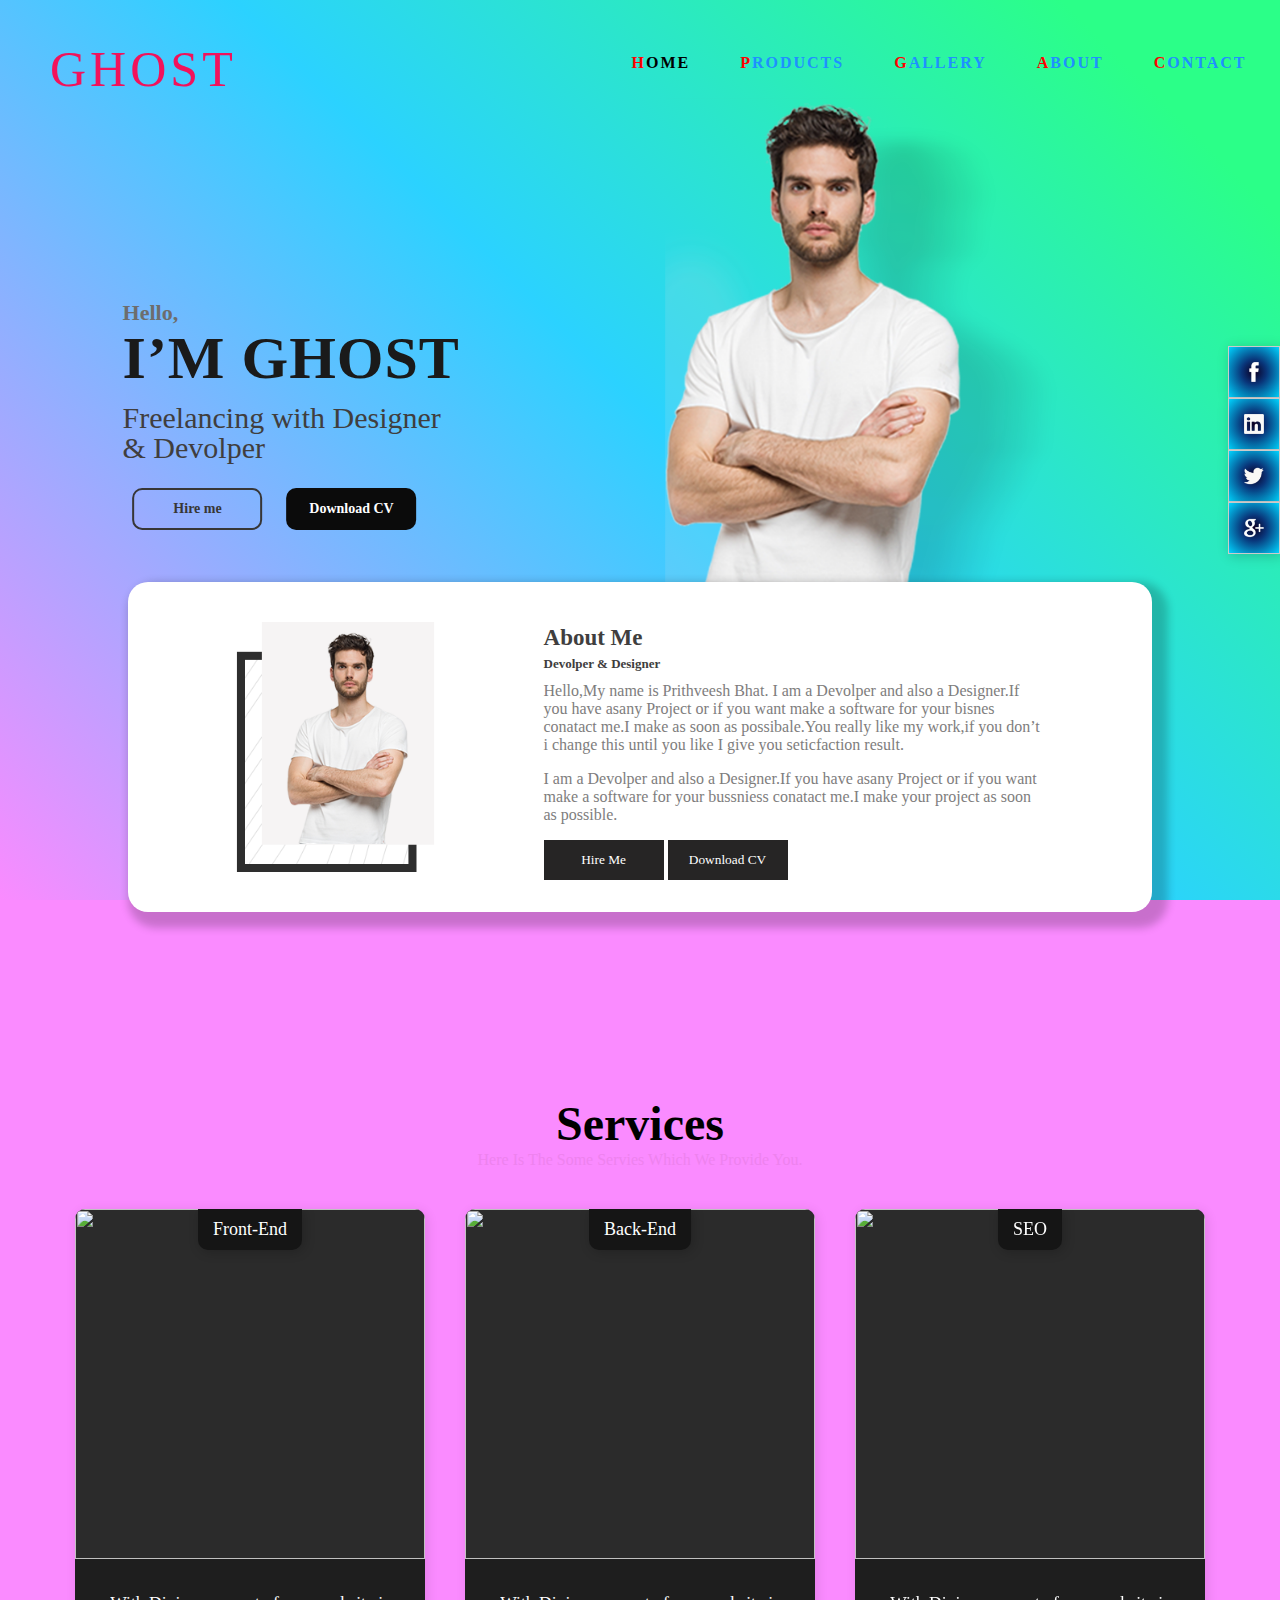
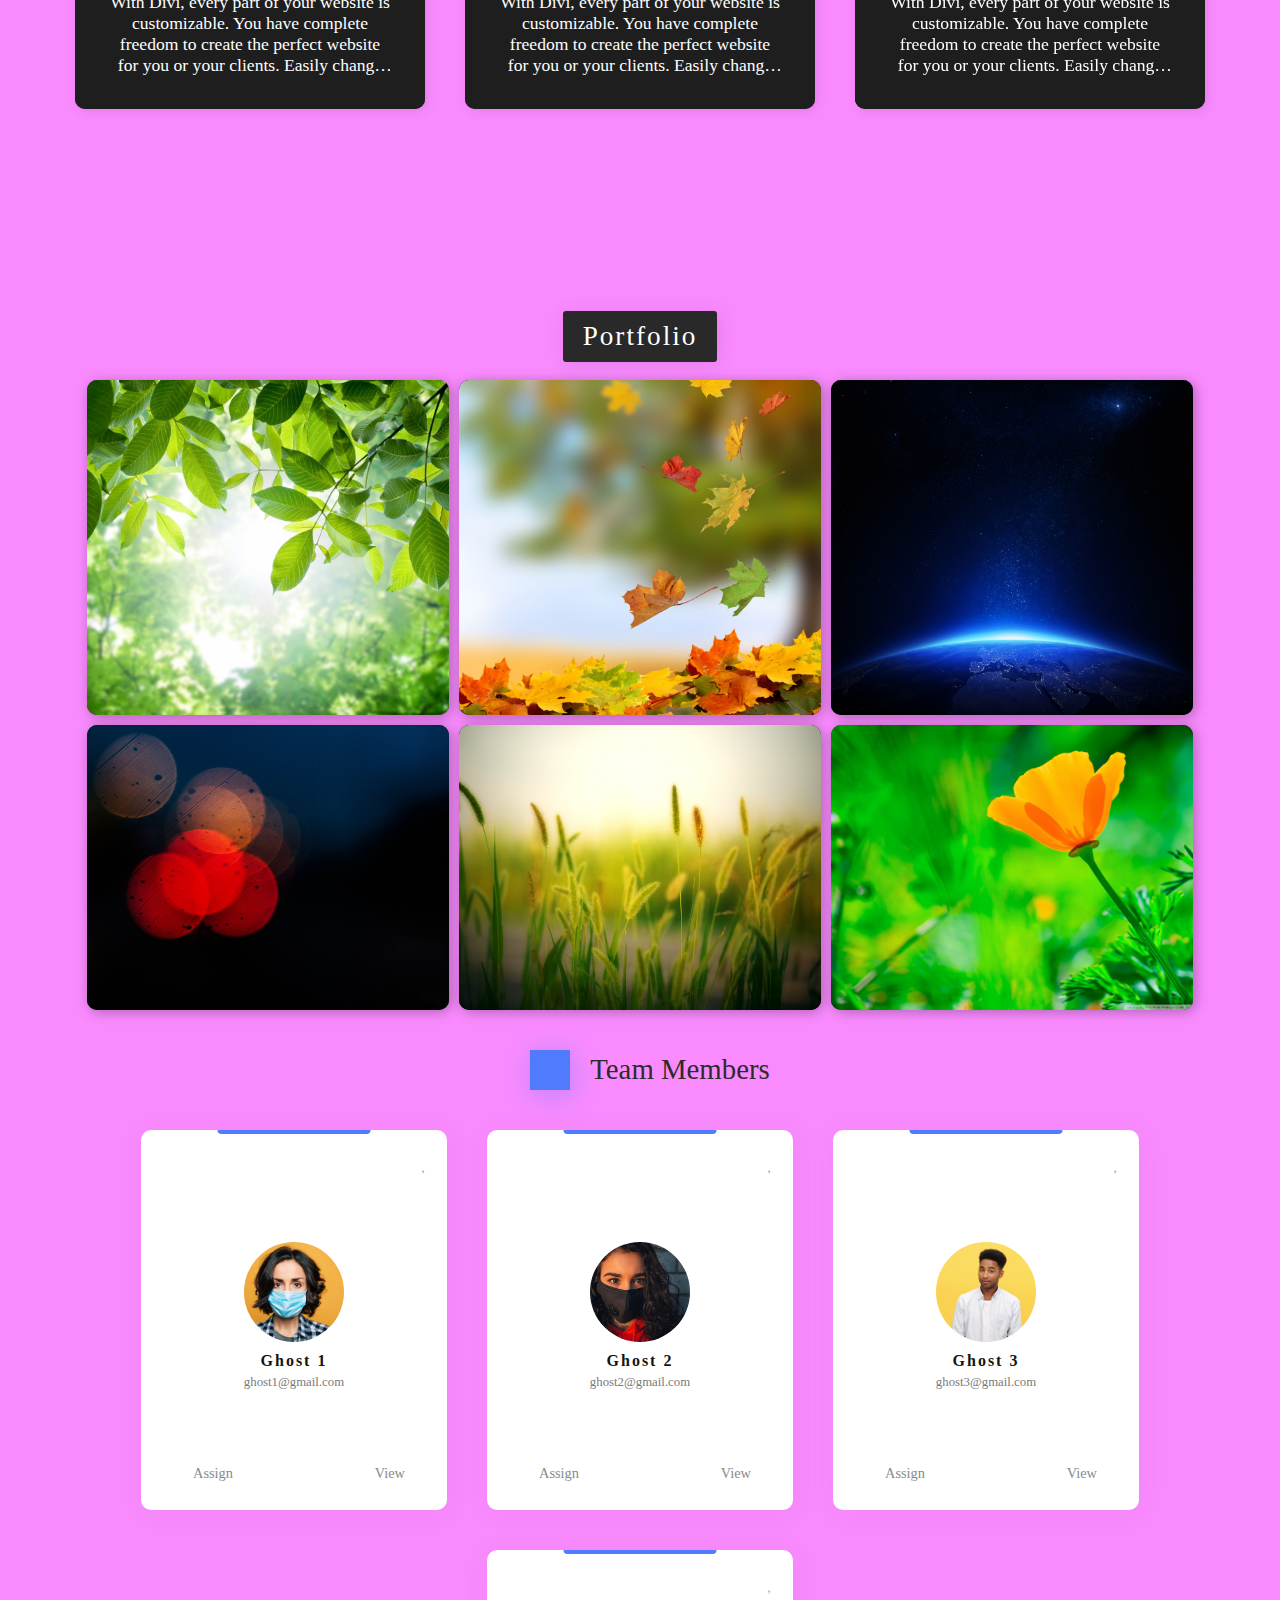
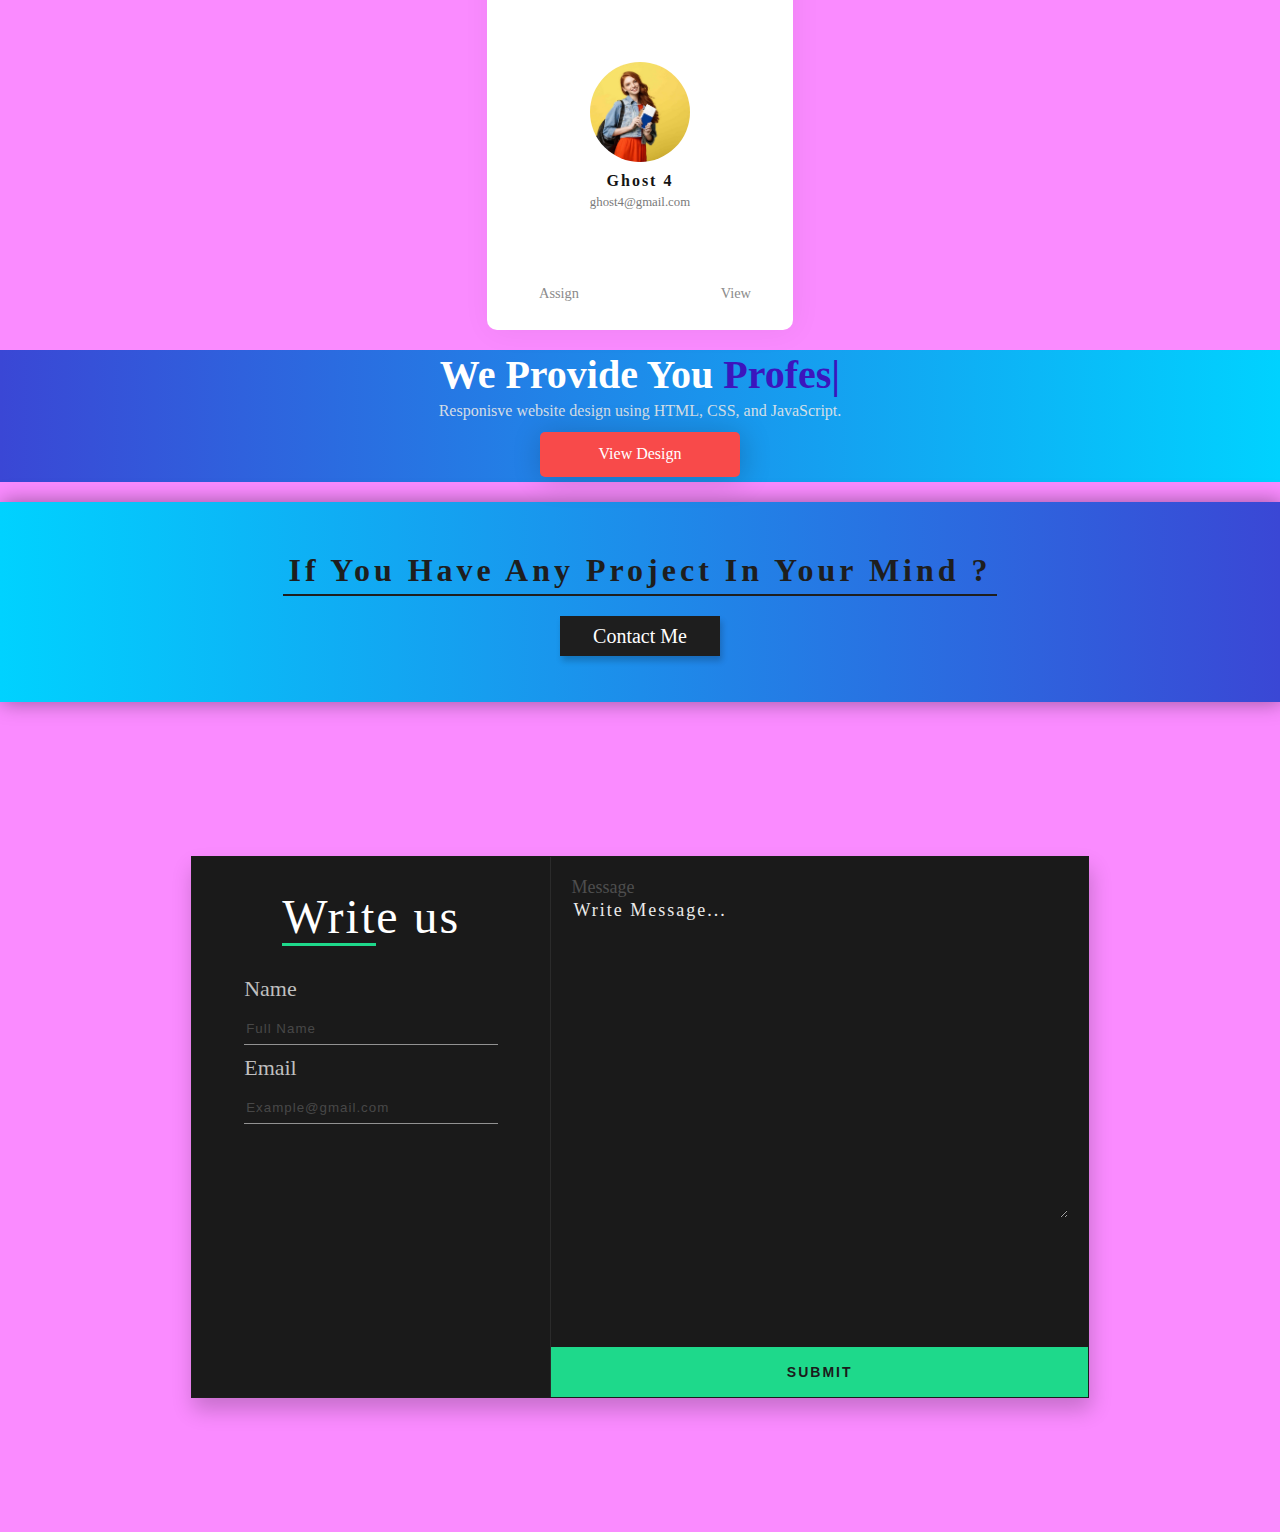
==== all/GHOST.html @ f66a57fd "Add files via upload" ====
<!DOCTYPE html>
<html>
<head>
	<meta http-equiv="X-UA_Compatible" content="IE=edge">
	<meta name="viewport" content="width=device-width, intial-scale=1.0">
	<title>GHOST</title> 
	<link rel="stylesheet" type="text/css" href="GHOST.CSS">
</head>
<body>

 <!---------navigation----------------->
<div class="navigation">
<div class="logo">
<a class="bbb" href="#"><font style="font-family:coalition; color:#f2125b;">GHOST</font></a>
</div>

<div>
<section class="navsection">
	<nav>
		<a  href="1">Home</a>
        <a  href="2">Products</a>
        <a  href="3">Gallery</a>
        <a  href="4">About</a>
        <a  href="5">Contact</a>

<!----------------bars--------------->
		<div class="toggle"></div>
	</nav>
</div>
</section>
</div>

<!-----------text----------------------->
		<div class="text-container">
			<p>Hello,</p>
		    <p>I&#8217;M GHOST</p>
			<p>Freelancing with Designer <br>& Devolper</p>
			<button class="hire-btn">Hire me</button>
			<button class="down-cv">Download CV</button>
		</div>
<!------------------model---------------------->
	<img alt="model" class="model" src="model.png">

<!---------------------down arrow-------------->
<div class="black-line" ></div>





<!----------------social-attach-bar---------------->
	<div class="social">
	<a href="#"><i class="fab fa-facebook-f"><img class="zz" src="fb-social.png"></i></a>
	<a href="#"><i class="fab fa-twitter"><img class="zz" src="in-social.png"></i></a>
	<a href="#"><i class="fab fa-instagram"><img class="zz" src="twitter-social.png"></i></a>
	<a href="#"><i class="fab fa-youtube"><img class="zz" src="google.social.png"></i></a>
	</div>


<div class="about-container">
	<!--img-->
		<img src="about-img.png"/>


<!--------------about-me-text------------------>
		<div class="about-text">
		<p>About Me</p>
		<p>Devolper & Designer</p>
		<p>Hello,My name is Prithveesh Bhat. I am a Devolper and also a Designer.If you have asany Project or if you want make a software for your bisnes conatact me.I make as soon as possibale.You really like my work,if you don&#8217;t i change this until you like I give you seticfaction result.</p>
		<p>I am a Devolper and also a Designer.If you have asany Project or if you want make a software for your bussniess conatact me.I make your project as soon as possible.</p>
		<button class="about-btn1">Hire Me</button>
		<button class="about-btn2">Download CV</button>
		</div>
</div>


<!----------------services-------------------->
<section id="services">
	<!--heading-------------->
	<div class="s-heading">
	<h1>Services</h1>
	<p>Here Is The Some Servies Which We Provide You.</p>
	</div>
	<!--services-box-container--------->
	<div class="b-container">
	<!--box-1---------------->
	<div class="s-box">
	<!--img------------->
	<div class="s-b-img">
		<!--type----------->
		<div class="s-type">Front-End</div>
		<!--name------->
		<img src="images/s1.png">
	</div>
	<!--text----------------->
	<div class="s-b-text">
	<a href="#">With Divi, every part of your website is customizable. You have complete freedom to create the perfect website for you or your clients. Easily change colors, fonts and text styles. Apply stunning animations.</a>	
	</div>
	</div>
		<!--box-2---------------->
	<div class="s-box">
	<!--img------------->
	<div class="s-b-img">
	<!--type----------->
		<div class="s-type">Back-End</div>
		<!--name------->
		<img src="images/s2.png">
	</div>
	<!--text----------------->
	<div class="s-b-text">
	<a href="#">With Divi, every part of your website is customizable. You have complete freedom to create the perfect website for you or your clients. Easily change colors, fonts and text styles. Apply stunning animations.</a>	
	</div>
	</div>
		<!--box-3---------------->
	<div class="s-box">
	<!--img------------->
	<div class="s-b-img">
		<!--type----------->
		<div class="s-type">SEO</div>
		<!--name------->
		<img src="images/s3.jpg">
	</div>
	<!--text----------------->
	<div class="s-b-text">
	<a href="#">With Divi, every part of your website is customizable. You have complete freedom to create the perfect website for you or your clients. Easily change colors, fonts and text styles. Apply stunning animations.</a>	
	</div>
	</div>
	</div>
</section>


<!-----------------portfolio------------------->
<section id="portfolio">
	<!--heading----------->
	<h1 class="p-headind">Portfolio</h1>
	<!--portfolio-container------------>
	<div class="p-container">
	
	<!--portfolio-box-1-------->
	<div class="p-box">
	<!--text--------->
	<div class="overlay-text">
	<h1>Writting</h1>
	<p>Client Project</p>	
	</div>
	<!--bg-img------------->
	<img src="pimg1.jpg">
	</div>
	
	<!--portfolio-box-2-------->
	<div class="p-box">
		<!--text--------->
	<div class="overlay-text1">
	<h1>Ideas</h1>
	<p>Client Project</p>	
	</div>
	<!--bg-img------------->
	<img src="pimg2.jpg">
	</div>
	
	<!--portfolio-box-3-------->
	<div class="p-box">
	<!--text--------->
	<div class="overlay-text">
	<h1>Music</h1>
	<p>Client Project</p>	
	</div>
	<!--bg-img------------->
	<img src="pimg3.jpg">
	</div>
	
	<!--portfolio-box-4-------->
	<div class="p-box">
	<!--text--------->
	<div class="overlay-text">
	<h1>Time</h1>
	<p>Client Project</p>	
	</div>
	<!--bg-img------------->	
	<img src="pimg4.jpg">
	</div>
	
	<!--portfolio-box-5-------->
	<div class="p-box">
	<!--text--------->
	<div class="overlay-text1">
	<h1>Creative</h1>
	<p>Client Project</p>	
	</div>
	<!--bg-img------------->	
	<img src="pimg5.jpg">
	</div>
	
	<!--portfolio-box-6-------->
	<div class="p-box">
	<!--text--------->
	<div class="overlay-text">
	<h1>Books</h1>
	<p>Client Project</p>	
	</div>
	<!--bg-img------------->	
	<img src="pimg6.jpg">
	</div>
		
	</div>
</section>


<!-----------------Our Team ------------------->

<section id="team">
        <h1 class="heading">
            <!--icon---------------->
            <i class="fas fa-rocket"></i> Team Members
        </h1>
    <!--container---------------->
    <div class="container">
        
        <!--box-1----------->
        <div class="box">
            <!--top-bar---------------->
            <div class="top-bar"></div>
            <!--nav------------->
            <div class="nav">
                <!--verify-icon-------->
                <i class="verify fas fa-check-circle"></i>
                <!--heart-btn--------------->
                <input class="heart-btn" type="checkbox" id="heart-btn">
                <label class="heart" for="heart-btn"></label>
            </div>
            <!--img and details---------------->
            <div class="details">
                <img src="t-1.png" alt="">
                <strong>Ghost 1</strong>
                <p>ghost1@gmail.com</p>
            </div>
            <!--view-btns------------------->
            <div class="btn">
                <a href="#"><i class="fas fa-clipboard-list"></i>Assign</a>
                <a href="#"><i class="fas fa-eye"></i>View</a>
            </div>
        </div>
       
        <!--box-2----------->
        <div class="box">
            <!--top-bar---------------->
            <div class="top-bar"></div>
            <!--nav------------->
            <div class="nav">
                <!--verify-icon-------->
                <i class="verify fas fa-check-circle"></i>
                <!--heart-btn--------------->
                <input class="heart-btn" type="checkbox" id="heart-btn2">
                <label class="heart" for="heart-btn2"></label>
            </div>
            <!--img and details---------------->
            <div class="details">
                <img src="t-2.png" alt="">
                <strong>Ghost 2</strong>
                <p>ghost2@gmail.com</p>
            </div>
            <!--view-btns------------------->
            <div class="btn">
                <a href="#"><i class="fas fa-clipboard-list"></i>Assign</a>
                <a href="#"><i class="fas fa-eye"></i>View</a>
            </div>
        </div>
        
        <!--box-3----------->
        <div class="box">
            <!--top-bar---------------->
            <div class="top-bar"></div>
            <!--nav------------->
            <div class="nav">
                <!--verify-icon-------->
                <i class="verify fas fa-check-circle"></i>
                <!--heart-btn--------------->
                <input class="heart-btn" type="checkbox" id="heart-btn3">
                <label class="heart" for="heart-btn3"></label>
            </div>
            <!--img and details---------------->
            <div class="details">
                <img src="t-3.png" alt="">
                <strong>Ghost 3</strong>
                <p>ghost3@gmail.com</p>
            </div>
            <!--view-btns------------------->
            <div class="btn">
                <a href="#"><i class="fas fa-clipboard-list"></i>Assign</a>
                <a href="#"><i class="fas fa-eye"></i>View</a>
            </div>
        </div>
        
        <!--box-4----------->
        <div class="box">
            <!--top-bar---------------->
            <div class="top-bar"></div>
            <!--nav------------->
            <div class="nav">
                <!--verify-icon-------->
                <i class="verify fas fa-check-circle"></i>
                <!--heart-btn--------------->
                <input class="heart-btn" type="checkbox" id="heart-btn4">
                <label class="heart" for="heart-btn4"></label>
            </div>
            <!--img and details---------------->
            <div class="details">
                <img src="t-4.jpg" alt="">
                <strong>Ghost 4</strong>
                <p>ghost4@gmail.com</p>
            </div>
            <!--view-btns------------------->
            <div class="btn">
                <a href="#"><i class="fas fa-clipboard-list"></i>Assign</a>
                <a href="#"><i class="fas fa-eye"></i>View</a>
            </div>
        </div>
    </div>
    </section>



<!-----------------Auto Typing------------------->
<div class="text">
            <strong>We Provide You <span class="type"></span></strong>
            <p>Responisve website design using HTML, CSS, and JavaScript.</p>
            <a href="#" class="viewbtn">View Design</a>
        </div>
    </section>


<script src="typed.min.js"></script>
<!--type.js---------------->
    <script src="js/typed.min.js"></script>
    <!--script------------------->
    <script>
        var typed = new Typed('.type', {

    strings: ['Professional', 'Modren','Fully Functional','Website'],
    typeSpeed:100,
    backSpeed:70,
    loop:true,
    });
    </script>


<!-------------Contact-btn------------------>
<section id="contact-btn">
	<!--heading-------------->
	<h1 class="c-b-heading">If You Have Any Project In Your Mind ?</h1>
	<!--btn-------->
		<button >Contact Me</button>
</section>


<!-----------------contact-form------------------->
<section id="contact-form">
	<form>
	<!--left--------------------------------------->
	<div class="contact-left">
	<h1 class="c-l-heading"><font style="border-bottom: 3px solid #1ED98B;">Writ</font>e us</h1>
	<!--name-------->
	<div class="f-name">
	<font >Name</font>
	<input type="text" placeholder="Full Name"/>
	</div>
	<!--email-------->
	<div class="f-email">
	<font >Email</font>
	<input type="email" placeholder="Example@gmail.com"/>
	</div>
	</div>
	<!--right------------------------------------------->
	<div class="contact-right">
	<!--message-------->
	<div class="message">
	<font >Message</font>
	<textarea name="message" rows="5" cols="20" placeholder="Write Message..."></textarea>
	</div>
	<!--submit-btn------------>
	<button>submit</button>
	</div>
		
	</form>
</section>







<!--JQUery-------------------->
<script type="text/javascript" src="js/JQuery.js"></script>
	<script type="text/javascript">
	$(document).ready(function(){
		$('.toggle').click(function(){
			$('.toggle').toggleClass('active')
			$('nav').toggleClass('active')
		})
	})
</script>
</body>
</html>
---- all/GHOST.CSS ----
/* CSS Document */
body{
	margin:0px;
	padding:0px;
	background-color: #FA8BFF;
	background-image: linear-gradient(45deg, #FA8BFF 0%, #2BD2FF 52%, #2BFF88 90%);
	background-size:fill;
	background-attachment:fixed;
	background-repeat:no-repeat;}
	a{
		text-decoration:none;}
		.navigation{
			margin:40px 50px;
			display:flex;
			justify-content:space-between;
			}
			.logo a{
				font-family:bebas kai;
				color:#ececec;
				font-size:50px;
				font-weight: 500;
				letter-spacing: 4px;
				animation: leftright 2s linear infinite;
				animation-direction: alternate;
				}
				@keyframes leftright{
					from{padding-left: 40px};
					to {padding-right: 40px}
				}
/* Added extra fron here*/

.navsection{
    width:;
    height: 5vh;
    display: flex;
    justify-content: space-around;
    align-items: center;
    background-color:;
}
nav{
    width: 80%;
    background-color:;
    display: flex;
    word-spacing: 10;
    justify-content: space-around;
}
nav a{
    text-decoration: rgba(9,9,121,1);
    text-transform: uppercase;
    text-shadow: dimgray;
    color: dodgerblue;
    font-family: 'Segoe UI', Tahoma, Geneva, Verdana, sans-serif0;
    font-weight: 600;
    font-size: 16px;
    position: relative;
}
nav a:first-letter{
    color: red;
}
nav a:first-child{
    color: black;
}
nav a{
	word-spacing: 10px;
	letter-spacing: 2px;
	margin-right: 50px;
}
nav a:before{
    content:"";
    position: absolute;
    top: 110%;
	left: 0;
	width: 0;
    height: 2px;
    border-bottom: 2.5px solid rgba(245, 13, 13);
    transition: all 0.4s ease-in-out;
}
nav a:hover:before{
    width: 100%;
}




/* --------------Social Icona attach--------------- */
.social-icons a{
	width:40px;
	height:40px;
	display: flex;
	justify-content: center;
	align-items: center;
	background-color:#e6e3e3;
	margin:20px 10px;
	border-radius:50%;
}
.zz {
	width: 20px;
	height: 20px;
}
.social-icons{
	display: flex;
	
}
.social-icons i,.social i{
	color:#000000;
}
.social-icons a:hover{
	background-color:#000000;
	box-shadow:2px 2px 12px rgba(0,0,0,0.2);
	transition:all ease 0.5s;
}
.social-icons a:hover i,
.social a:hover i{
	color:#FFFFFF;
	transition:all ease 0.5s;
}
.social{
	position: fixed;
	top:50%;
	right:0px;
	transform:translateY(-50%);
}
.social a{
	display: flex;
	justify-content: center;
	align-items: center;
	width:50px;
	height:50px;
	margin:0px;
	padding: 0px;
	line-height:0px;
	background: rgb(12,0,36);
	background: radial-gradient(circle, rgba(12,0,36,1) 2%, rgba(9,53,121,1) 35%, rgba(0,212,255,1) 100%);
	border:1px solid #CBCBCB;
	box-shadow:2px 2px 12px rgba(0,0,0,0.2);
}
.social a:hover{
	background-color:;
	transition:all ease 1.5s;
	transform: rotate(360deg );
}
.social i{
	font-size:20px;
	color:#2B2B2B;
}



/* --------------Model & Text container--------------- */

.model{
	height:530px;
	position:relative;
	bottom:40px;
	left:75%;
	transform: translateX(-75%);
}
.text-container p:nth-child(1){
	font-family: calibri;
	font-weight:bold;
	color:#6d6d6d;
	font-size:22px;
}
.text-container p:nth-child(2){
	font-family:calibri;
	font-weight:bold;
	letter-spacing:1px;
	color:#1a1a1a;
	font-size:60px;
	
}
.text-container p:nth-child(3){
	font-family: myriad pro regular;
	color: #403e3e;
	font-size:30px;
	line-height:30px;
}
 
.text-container p{
	margin:45px 0px 25px;
	line-height:0px;
}
.text-container button{
	width:130px;
	height:42px;
	border-radius:10px;
	font-family:calibri;
	font-weight:bold;
	font-size: 14px;
	outline:none;
	margin:0px 10px;
	
}
.text-container{
	position: absolute;
	left:13%;
	top:42%;
	transform:translate(-13%,-42%);
}



/*--------------- About ----------------- */

.about-container{
	width:80%;
	height:330px;
	background:#ffffff;
	border-radius:20px;
	box-shadow:8px 8px 8px 8px rgba(0,0,0,0.2);
	display: flex;
	margin: -7%  auto 20px auto;
	position: relative;
	justify-content:space-evenly;
	align-items: center;
}
.about-container img{
	height:250px;
}
.about-text{
	width:500px;
} 
.about-text p:nth-child(1){
	color:#403e3e;
	font-family: myriad pro;
	font-weight:bold;
	font-size:23px;
	line-height:0px;
}
.about-text p:nth-child(2){
	color:#3e3d3d;
	font-size:13px;
	font-family: myriad pro;
	font-weight:bold;
	line-height:5px;
}
.about-text p:nth-child(3),.about-text p:nth-child(4){
	color:#7e7d7d;
	font-family:calibri;
	font-size:16px;
}
.about-text button{
	width:120px;
	height: 40px;
	color:#ffffff;
	outline:none;
	border:none;
	font-family: calibri;
	background-color:#262525;
}
.hire-btn{
	border:2px solid #373636;
	color:#373636;
	background-color:transparent;
}
.hire-btn:hover{
	transform:translateY(-10px);
	transition: all ease 0.5s;
}

.down-cv:hover{
	transform:translateY(-10px);
	transition: all ease 0.5s;
}

.down-cv{
	background-color:#0B0B0B;
	color:#fff;	
	border:none;
}

.about-btn1:hover{
	transform:translateX(-10px);
	transition: all ease 0.5s;
}
.about-btn2:hover{
	transform:translateX(10px);
	transition: all ease 0.5s;
}

/*--------------- Services ----------------- */

#services{
	width:100%;
	height:100vh;
	box-sizing: border-box;
	font-family: calibri;
	display: flex;
	flex-direction: column;
	align-items: center;
	justify-content: center;
	padding-top: 40px ;
	
}
 
.s-heading h1{
	color:black;
	font-size: 3rem;
	margin: 0px;
	padding: 0px;
	
}
.s-heading p{
	color:violet;
	font-size: 1rem;
	margin: 0px;
	padding: 0px;
}
.s-heading{
	text-align: center;
	margin: 20px 0px;
}
.s-box{
	background-color: #2B2B2B;
	width:350px;
	height: 500px;
	margin: 20px;
	border-radius: 10px;
	overflow: hidden;
	box-shadow: 2px 2px 12px rgba(0,0,0,0.1);
	position: relative;
}
.b-container{
	display: flex;
	justify-content: center;
	align-content: center;
 
	
}
.s-b-img{
	width: 100%;
	height: 70%;
	
}
.s-b-img img{
	width:100%;
	height: 100%;
	
}
.s-b-text{
	width: 100%;
	height: 30%;
	background-color:#1E1E1E;
	display:flex;
	justify-content: center;
	align-items: center;
	text-align: center;
}
.s-b-text a{
	margin: 0px;
	color:#FFFFFF;
	font-size: 1.1rem;
	font-family: calibri;
	display: block;
    display: -webkit-box;
	max-width: 80%;
    -webkit-line-clamp: 4;
    -webkit-box-orient: vertical;
    overflow: hidden;
    text-overflow: ellipsis;
}
.s-b-text a:hover{
	color:rgba(255,255,255,0.50)
}
.s-type{
	font-family: calibri;
	color:#FFFFFF;
	background-color: #151515;
	padding: 10px 15px;
	position: absolute;
	top: 0px;
	left: 50%;
	transform: translateX(-50%);
	font-size: 18px;
	border-radius: 0px 0px 10px 10px;
	box-shadow: 2px 2px 12px rgba(0,0,0,0.2);
}
.s-box:hover{
	transform:translateY(-10px);
	transition: all ease 0.3s;
	
}

/*--------------- Portfolio ----------------- */

#portfolio{
	width:100%;
	box-sizing: border-box;
	font-family: calibri;
	display: flex;
	flex-direction: column;
	align-items: center;
	justify-content: center;
	padding: 60px 2% 20px 2%;
}
 
.p-headind{
	font-family: calibri;
	font-size: 1.7rem;
	text-align: center;
	color:#FFFFFF;
	font-weight: 400;
	padding: 10px 20px;
	background-color: #292929;
	letter-spacing: 2px;
	border-radius: 3px;
	box-shadow: 2px 2px 20px rgba(0,0,0,0.1);
}

.p-box{
 
	background-color: #1F1F1F;
	overflow: hidden;
	border-radius: 10px;
	box-shadow: 2px 2px 13px rgba(0,0,0,0.3);
	position: relative;
 
}
.p-box img{
 
width: 100%;
	height: 100%;
	object-fit: cover;
}
.p-container{
	width: 90%;
	height:70vh;
	display:grid;
	grid-template-columns:1fr 1fr 1fr;
	grid-template-rows: auto auto;
	grid-gap: 10px;
}
.overlay-text{
	font-family: calibri;
	position: absolute;
	left: 0;
	top: 0;
	width: 100%;
	height: 100%;
	display: flex;
	justify-content: center;
	align-items: center;
	flex-direction: column;
	background-color: rgba(23,209,172,0.80);
	display:none;
	
}
.overlay-text1{
	font-family: calibri;
	position: absolute;
	left: 0;
	top: 0;
	width: 100%;
	height: 100%;
	display: flex;
	justify-content: center;
	align-items: center;
	flex-direction: column;
	background-color: rgba(23,209,172,0.80);
	display:none;
	
}
.overlay-text h1,p{
	color: #FFFFFF;
}
.overlay-text1 h1,p{
	color: #FFFFFF;
}
.overlay-text h1{
	font-size: 2.2rem;
	margin: 0px;
	padding: 0px;
	letter-spacing: 2px;
}
.overlay-text1 h1{
	font-size: 2.2rem;
	margin: 0px;
	padding: 0px;
	letter-spacing: 2px;
}
.overlay-text p{
	font-size: 1.2rem;
	margin: 0px;
}
.overlay-text1 p{
	font-size: 1.2rem;
	margin: 0px;
}
.p-box:hover .overlay-text{
	display: flex;
}
.p-box:hover .overlay-text1{
	display: flex;
}

.overlay-text:hover{
	background: rgb(71,34,195);
	background: radial-gradient(circle, rgba(71,34,195,1) 0%, rgba(73,35,189,0.7094188017003676) 13%, rgba(229,44,96,0.3956933115042892) 89%, rgba(253,45,81,0.7234244039412641) 100%);
	transition:all ease 1.5s;
	transform: rotate(360deg );
}
.overlay-text1:hover{
	background: rgb(71,34,195);
	background: radial-gradient(circle, rgba(71,34,195,1) 0%, rgba(73,35,189,0.7094188017003676) 13%, rgba(229,44,96,0.3956933115042892) 89%, rgba(253,45,81,0.7234244039412641) 100%);
	transition:all ease 1.5s;
	transform: rotate(-360deg );
}


/*-----------------Our Team------------------*/

#team{
    width:100%;
    min-height: 100vh;
    font-family: calibri;
    display: flex;
    justify-content: center;
    align-items: center;
    flex-direction: column;
}
.heading{
    font-size: 1.8rem;
    color: #2c2c2c;
    font-weight: 500;
    display: flex;
    align-items: center;
    margin: 20px;
}
.heading i{
    background-color: #507bfc;
    box-shadow: 2px 5px 30px rgba(80,123,252,0.4);
    color: #ffffff;
    width:40px;
    height: 40px;
    display: flex;
    justify-content: center;
    align-items: center;
    font-size: 0.9rem;
    margin: 0px 20px;
}
.box{
    width:266px;
    height: 340px;
    background-color: #ffffff;
    box-shadow: 2px 2px 30px rgba(0,0,0,0.05);
    display: flex;
    flex-direction: column;
    align-items: center;
    justify-content: space-between;
    padding: 20px;
    border-radius: 10px;
    margin: 20px;
    position: relative;
}
.container{
    display: flex;
    justify-content: center;
    align-items: center;
    flex-wrap: wrap;
}
.top-bar{
    width:50%;
    height: 4px;
    position: absolute;
    left: 50%;
    top: 0px;
    transform: translateX(-50%);
    background-color: #507bfc;
    border-radius: 0px 0px 10px 10px;
}
.verify{
    color:#17b667;
}
.nav{
    display: flex;
    justify-content: space-between;
    align-items: center;
    width: 100%;
}
.nav .heart{
    color: rgba(155,155,155);
}
.nav .heart:before{
    content: '\f004';
    font-family: fontAwesome;
    line-height: 30px;
    z-index: 1;
    cursor: pointer;
}
.nav .heart-btn:checked ~ .heart:before{
    color: #e41934;
}
.nav .heart-btn{
    display: none;
}
.details{
    display: flex;
    justify-content: center;
    align-items: center;
    flex-direction: column;
}
.details img{
    width:100px;
    height: 100px;
    border-radius: 50%;
    overflow: hidden;
    object-fit: cover;
    object-position: center;
}
.details strong{
    font-weight: 600;
    color: #141414;
    letter-spacing: 2px;
    margin-top: 10px;
}
.details p{
    font-size: 0.8rem;
    color: #7a7a7a;
    margin: 5px 0px;
}
.btn{
    width:100%;
    display: flex;
    justify-content: space-between;
    align-items: center;
}
.btn a{
    color:#8b8b8b;
    padding: 8px 22px;
    border-radius: 20px;
    font-size: 0.9rem;
}
.btn a i{
    margin-right: 10px;
}
.btn a:hover{
    color: #fff;
    background-color: #507bfc;
    box-shadow: 2px 5px 15px rgba(80,123,252,0.5);
    transition: all ease 0.3s;
}
.box:hover{
    box-shadow: 20px 20px 30px rgba(4,15,49,0.1);
    transform: scale(1.02);
    transition: all ease 0.5s;
}
@media(max-width:612px){
    .box{
        flex-grow: 0.8;
    }
}


/*--------------- Auto Typing ----------------- */

.text{
    width:100%;
    height: 100%;
    display: flex;
    justify-content: center;
    align-items: center;
    flex-direction: column;
    background-color: #8EC5FC;
	background: linear-gradient(270deg, #00d2ff 0%, #3a47d5 100%);
}
.text strong{
    font-size: 2.5rem;
    font-family: calibri;
    width:100%;
    text-align: center;
    color: #ffffff;
    line-height: 50px;
}

.text p{
    color: rgba(230,230,230,0.92);
    text-align: center;
    font-family: verdana;
    font-size: 1.0rem;
    font-weight: 400;
    margin: 2px;
}
.viewbtn{
    width:200px;
    height: 45px;
    border-radius: 5px;
    font-family: verdana;
    margin: 5px;
    display: flex;
    justify-content: center;
    align-items: center;
    color: #ffffff;
    background-color: #f84a4a;
    margin-top: 10px;
    box-shadow: 2px 2px 30px rgba(0,0,0,0.2);
}
.viewbtn:hover{
    background-color: #d83737;
    transition: all ease 0.5s;
}
.text strong span{
    color: rgb(60, 21, 189);
}
@media(max-width:780px){
    .text strong{
        font-size: 2rem;
        line-height: 40px;
        padding: 0px 10px;
    }
    .text p{
        font-size: 1rem;
    }
    .viewbtn{
        width:180px;
        height: 44px;
    }
}
@media(max-width:520px){
    .text strong{
        font-size: 1.6rem;
        line-height: 30px;
    }
    .text p{
        width:90%;
    }
    .btn{
        margin-top: 20px;
        font-size: 0.9rem;
    }
}
@media(max-width:400px){
    .text strong{
        font-size: 1.3rem;
        line-height: 30px;
    }
}























/*--------------- Contact Button ----------------- */

#contact-btn{
	width: 100%;
	display: flex;
	flex-direction: column;
	justify-content:center;
	align-items: center;
	height: 200px;
	background-color: #8EC5FC;
	background: linear-gradient(90deg, #00d2ff 0%, #3a47d5 100%);
	margin: 20px 0px;
	box-sizing: border-box;
	box-shadow:2px 0px 20px rgba(0,0,0,0.4); 
}
.c-b-heading{
	font-size: 2rem;
	color:#1E1E1E;
	font-family: calibri;
	margin: 10px;
	padding: 5px;
	letter-spacing: 4px;
	border-bottom: 2px solid #1E1E1E;
	
}
#contact-btn button{
	color:#FFFFFF;
	font-size: 20px;
	font-family: calibri;
	width:160px;
	height: 40px;
	margin: 10px;
	background-color: #1E1E1E;
	border: none;
	outline: none;
	box-shadow: 2px 5px 6px rgba(0,0,0,0.2);
}
#contact-btn button:hover{
	background-color: #17d1ac;
	color:#000000;
	transition: all ease 0.5s;
	font-weight: bold;
	animation: leftrightt 2s linear infinite;
	animation-direction: alternate;
	transition:all ease 1.5s;
	transform: scale(1.5, 1.5); 
}
@keyframes leftrightt{
	from{padding-right: 20px};
	to {padding-left: 40px}
}

/*--------------- Contact from ----------------- */

#contact-form{
	width: 100%;
	height: 90vh;
	display: flex;
	justify-content: center;
	align-items: center;
	
}
#contact-form form{
	display: flex;
	width: 70%;
	height: 60vh;
	background-color: #1A1A1A;
	box-shadow: 2px 12px 20px rgba(0,0,0,0.2);
	border: 1px solid rgba(255,255,255,0.01)
}
 
.contact-left{
	width: 40%;
	height: 100%;
	display: flex;
	flex-direction: column;
	align-items: center;
}
.contact-right{
	width: 60%;
	height: 100%;
	box-sizing: border-box;
	display: flex;
	flex-direction: column;
	justify-content: space-between;
	border-left: 1px solid rgba(255,255,255,0.08);
}
.contact-right button{
	width: 100%;
	height: 50px;
	background-color: #1ED98B;
	font-weight: bold;
	outline: none;
	border: none;
	margin: 0px;
	color:#1B1B1B;
	font-size: 14px;
	text-transform: uppercase;
	letter-spacing: 2px;
 
}
.c-l-heading{
	font-family: calibri;
	color:#FFFFFF;
	font-size: 3rem;
	letter-spacing: 2px;
	font-weight: 400;
	
}
.f-name,.f-email{
	display: flex;
	flex-direction: column;
	font-family: calibri;
	
}
.f-name font,.f-email font{
	color:#BFBFBF;
	font-size: 22px;
}
.f-name input,.f-email input{
	height: 30px;
	width:250px;
	border: none;
	outline: none;
	background-color:transparent;
	border-bottom: 1px solid #929292;
	color:#FFFFFF;
	margin: 10px 0px;
}
.f-email input::placeholder,
.f-name input::placeholder{
	opacity: 0.5;
	letter-spacing: 1px;
}
.f-email input:focus,
.f-name input:focus{
	border-bottom: 1px solid #17d1ac;
	transition: all ease 0.5s;
}.message font{
	font-size: 18px;
	color:#4E4E4E;
	font-family: calibri;
	
}
.message{
	margin: 20px;
}
.contact-right textarea{
	width: 100% !important;
	height: 320px !important;
	border: none;
	outline: none;
	background-color:transparent;
	box-sizing: border-box;
	color:#EBEBEB;
	font-size: 16px;
}
.contact-right textarea::placeholder{
	color:#EBEBEB;
	font-size: 18px;
	letter-spacing: 2px;
	font-family: calibri;
}
.contact-right button:active{
	transform: scale(1.04);
	transition: all ease 0.1s;
}


/*-----------------@Media----------------------*/

@media(max-width:1190px){
	#main{
		background-size: 1150px !important;
		
	}
	.name{
		left: 10%;
		top: 50%;
		transform: translate(-10%,-50%);
	}
	.about-model img{
		height:400px;
	}
	#services{
		height:auto;
	}
	.b-container{
		flex-wrap: wrap;
	}
	.s-box{
		flex-grow: 1;
	}
	.s-b-img img{
		object-fit:cover;
	}
	#contact-form form{
		width:95% !important;
	}
 
}
@media(max-width:970px){
	#main{
		background-image: none !important;
		
	}
	.name{
		left: 50%;
		top: 50%;
		transform: translate(-50%,-50%);
	}
	.about-model{
		display: none;
	}
	#about{
		justify-content: center;
		padding-top: 0px;
	}
	.about-text{
		width: 90%;
	}
	.about-text h1{
		font-size:4rem;
	}
	
	.p-container{
		width:100%;
	
	}
	
}
@media(max-width:900px){
	.toggle{
			display:block;
		}
		.toggle:before{
	content:'\f0c9';
	font-family: fontAwesome;
	line-height: 0px;
			margin-left:-30px;
}
		.toggle.active:before{
	content:'\f00d' !important;
	
		}
	nav{
		padding:10px 30px;
	}
	
	nav ul{
		position:absolute;	
		width: 100%;
		height:auto;
		box-sizing:border-box;
		background-color:#0F0F0F;
		top: 50px;
		left: 0;
		transition: 0.5s;
		overflow: hidden;
		display: none !important;
		border:3px solid #1F1F1F;
	}
	
		nav ul li a{
		border-bottom: 1px solid rgba(255,255,255,0.10) ;
		color:#ffffff !important;
		width: 100%;
		height: 50px;
		display: flex;
		justify-content: center;
		align-items: center;
		margin: 0px !important;
		padding: 0px !important;
	}
		nav ul{
			padding:0px;
			margin:0px;
		}
 
		.active-menu {
		display: block !important;
	}
	
		nav ul li a:hover{
			background-color:rgba(27,29,32,0.15);
 
			}
	
	
	.p-container{
		grid-template-columns:1fr 1fr;
	grid-template-rows:auto;
	grid-gap: 10px;
		height: auto;
	}
	.c-b-heading{
		font-size: 1.4rem;
		text-align: center;
	}
	#contact-form{
		padding: 20px;
		height: auto;
		box-sizing: border-box;
	}
	
	
	#contact-form form {
		flex-direction: column;
		height:auto;
		padding: 20px;
		width:90% !important;
 
	}
	.contact-left,.contact-right{
		width:100%;
		border: none;
	}
	.f-name,.f-email{
		width: 100%;
 
	}
	.f-name input,.f-email input{
		width:100%;
		border: none;
		background-color: #262626 !important;
		padding: 10px;
		box-sizing: border-box;
		height: 40px;
		
	}
	textarea{
		background-color: #262626 !important;
		margin: 10px 0px;
		padding: 10px;
		height: 200px !important;
		width:100% !important;
	}
	.message{
		margin:0px;
	}
	#contact-form form h1{
		margin:5px 0px;
	}
	
	
}
 
@media(max-width:600px){
	.p-container{
		grid-template-columns:1fr ;
		grid-template-rows: auto;}
	.c-b-heading{
		font-size: 1.2rem;
		text-align: center;
		margin: 0px 10%;
	}
	.name{
		width:60%;
	}
	
	
	.black-line{
		margin-bottom: 20px;
	}
	.social{
		left: 30px;
		transform: translateX(-10px);
	}
}
@media(max-width:400px){
	.s-box{
		width: 100%;
		height:400px;
	}
}
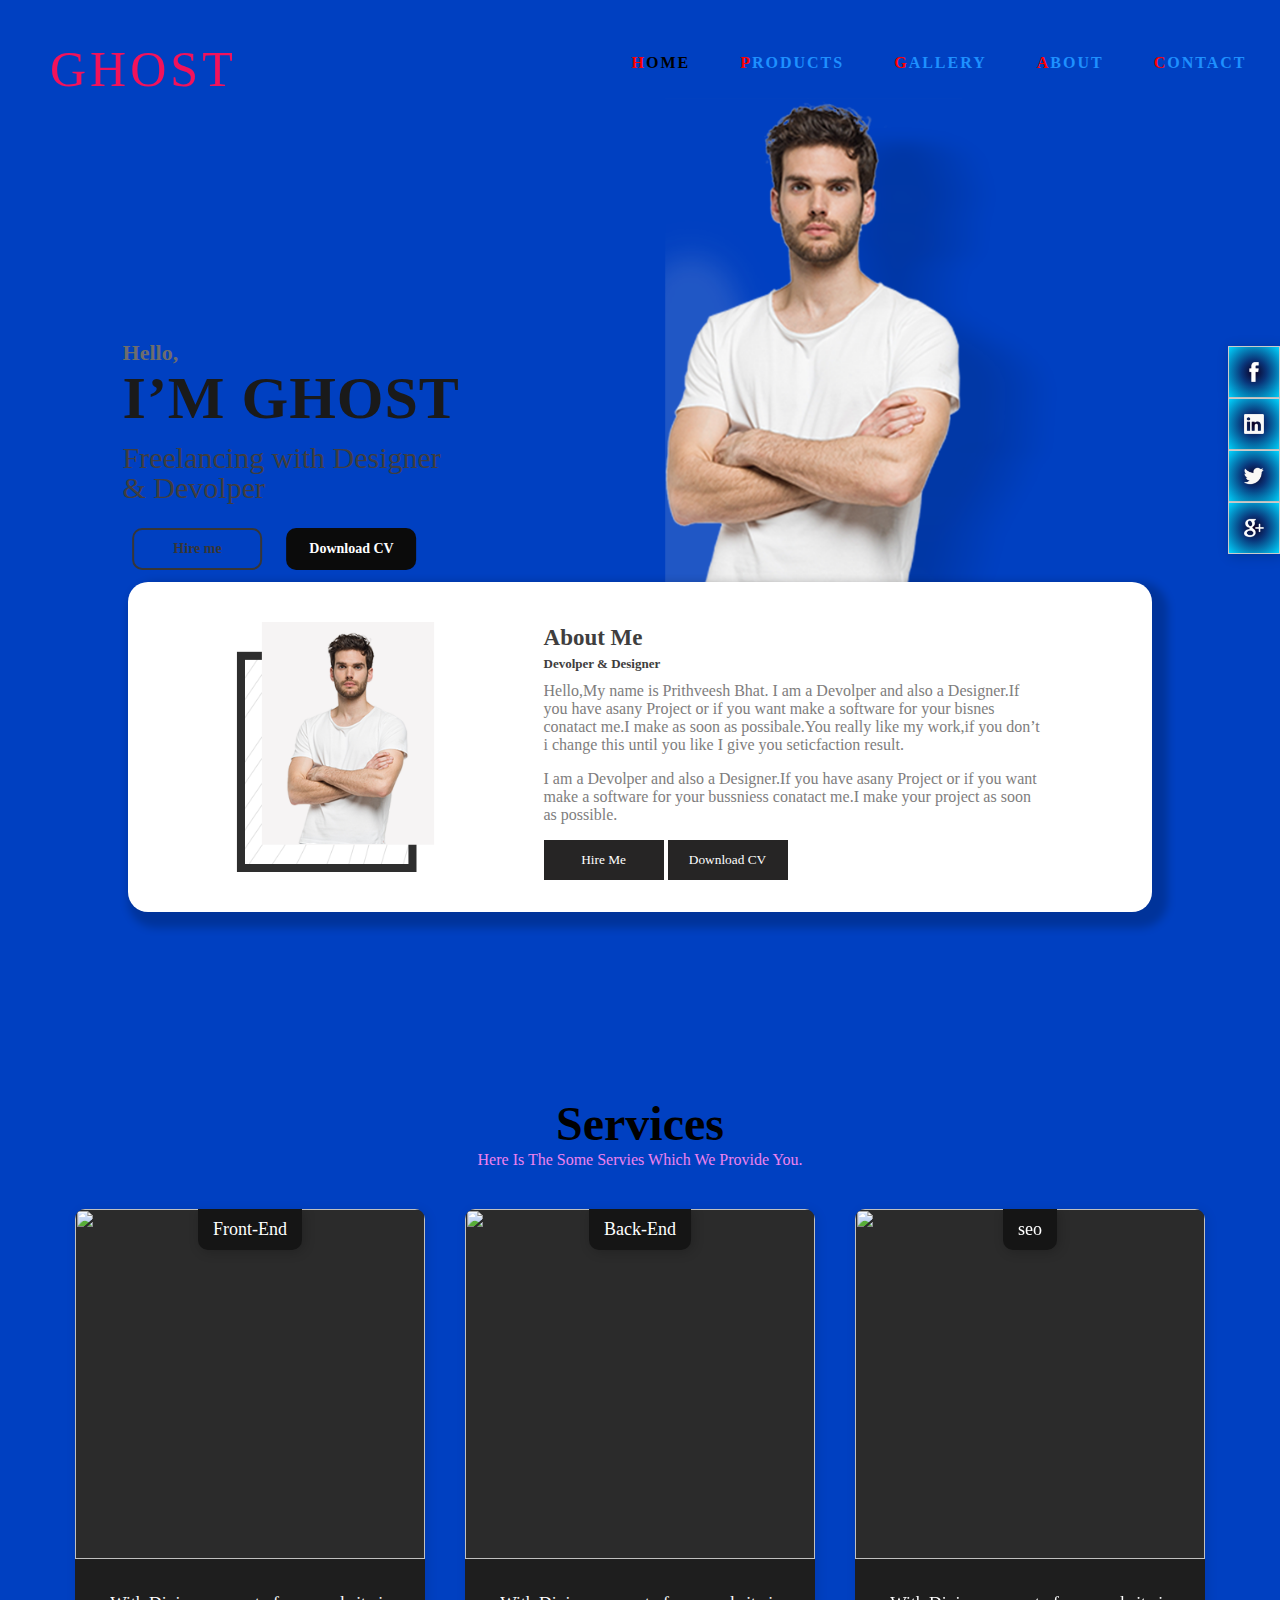
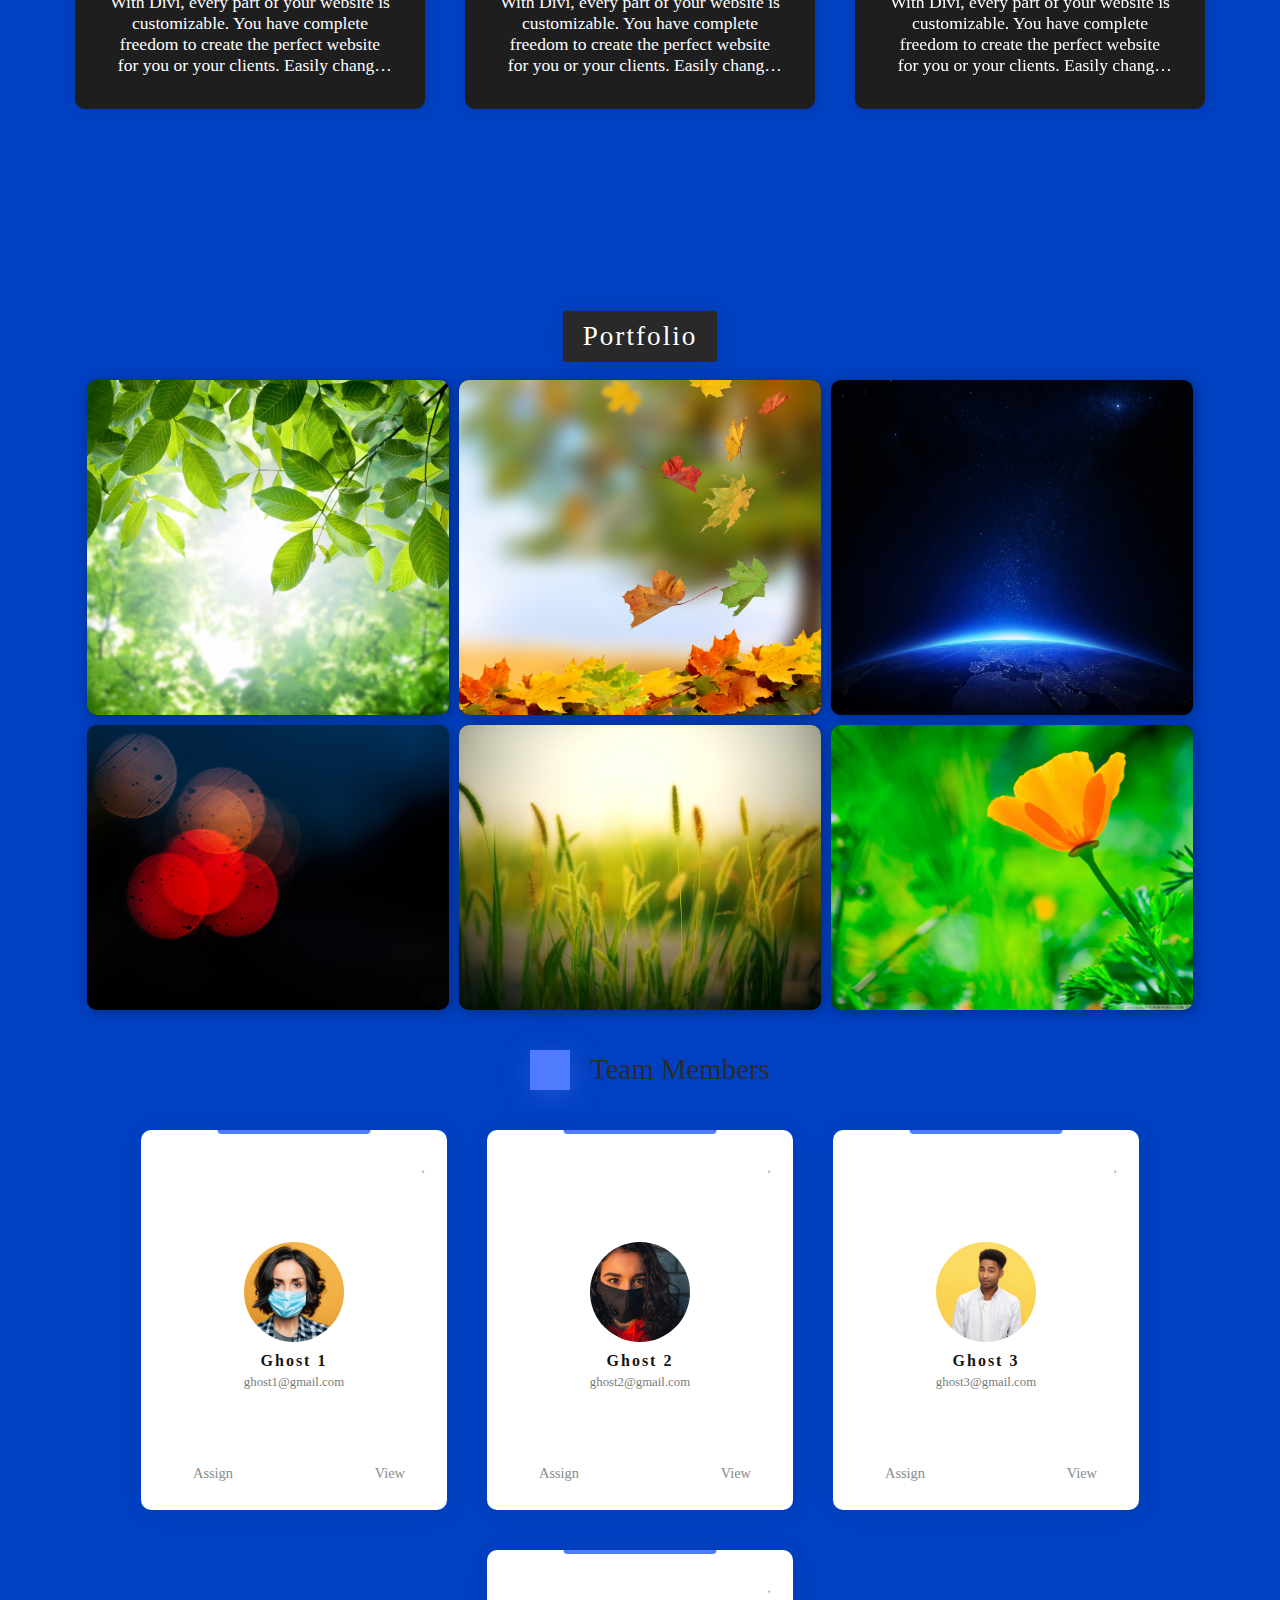
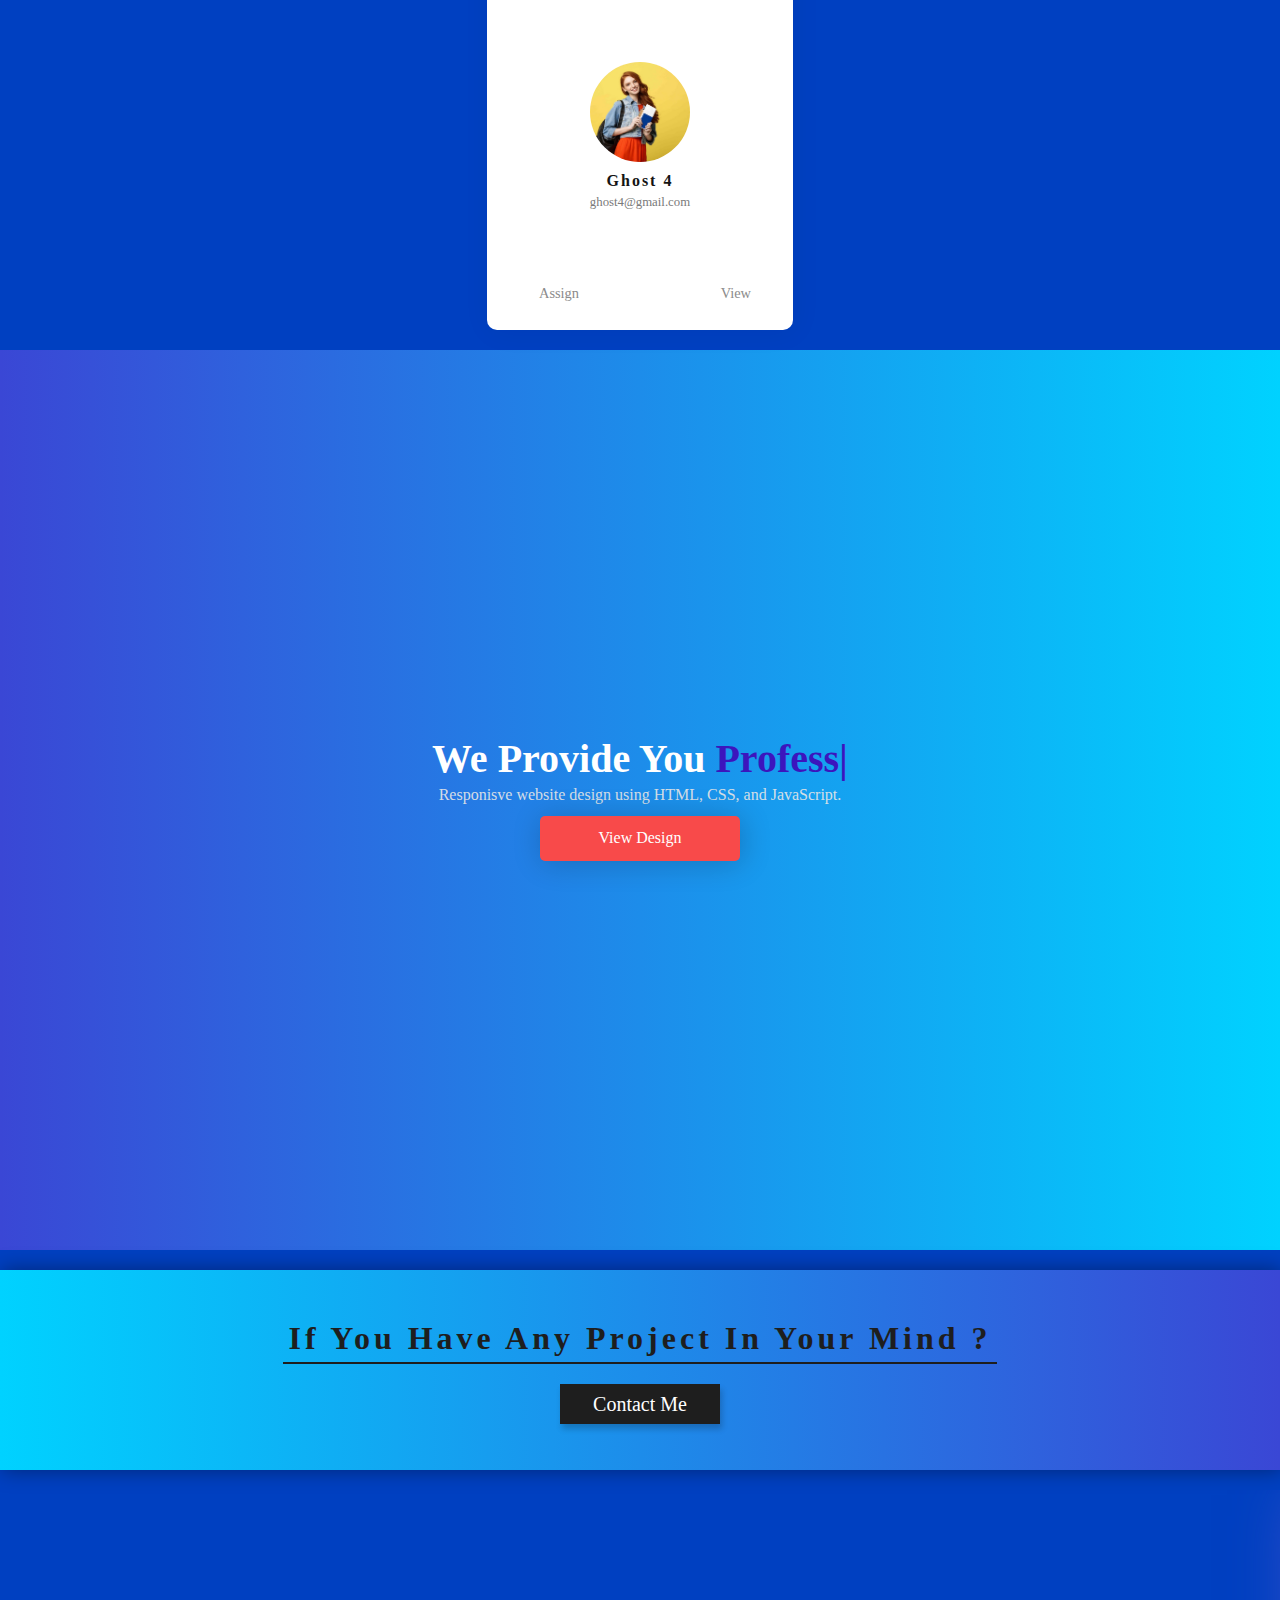
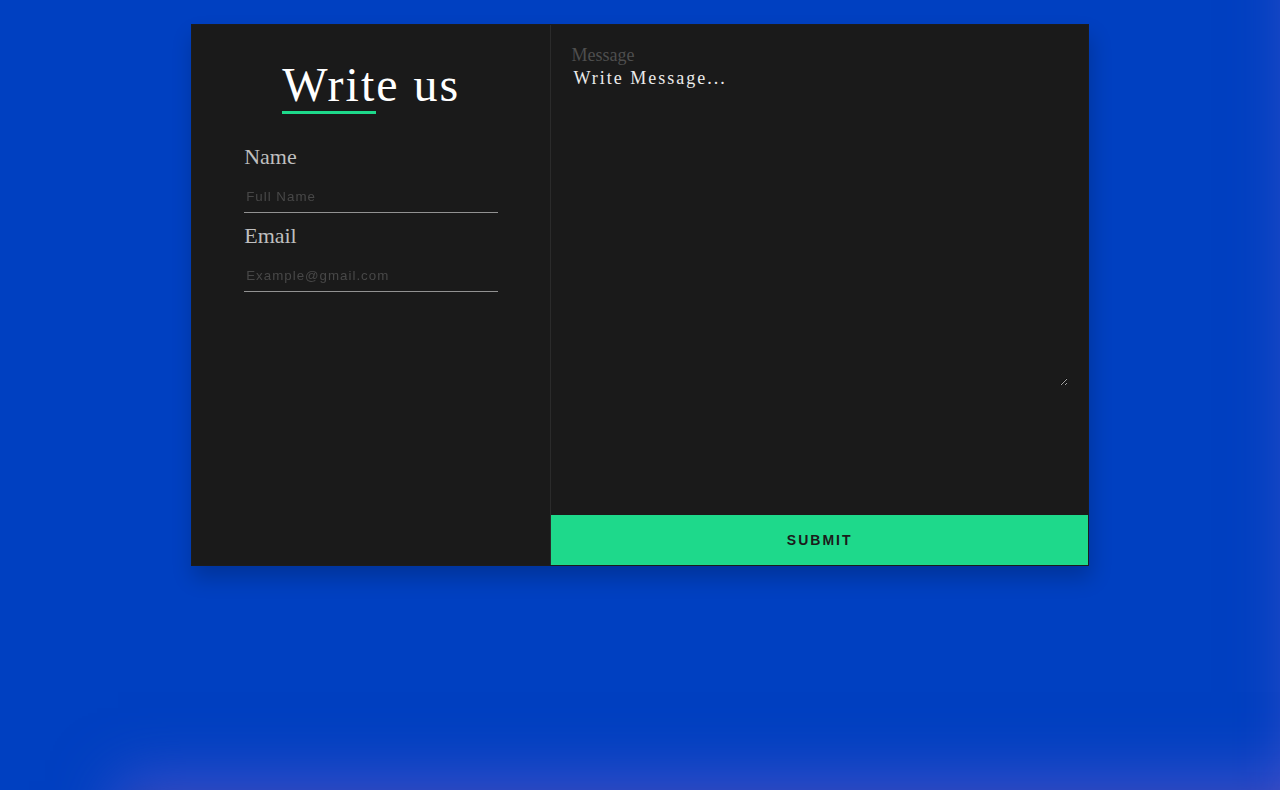
==== commit c90aa1cc: "Add files via upload" ====
--- a/all/GHOST.html
+++ b/all/GHOST.html
@@ -7,8 +7,21 @@
 	<link rel="stylesheet" type="text/css" href="GHOST.CSS">
 </head>
 <body>
-
- <!---------navigation----------------->
+<!---------Background----------------->
+
+<div class="hero"> 
+  <div class="hero__title"></div>
+  <div class="cube"></div>
+  <div class="cube"></div>
+  <div class="cube"></div>
+  <div class="cube"></div>
+  <div class="cube"></div>
+  <div class="cube"></div>
+</div>
+
+
+
+<!---------navigation----------------->
 <div class="navigation">
 <div class="logo">
 <a class="bbb" href="#"><font style="font-family:coalition; color:#f2125b;">GHOST</font></a>
@@ -41,12 +54,6 @@
 <!------------------model---------------------->
 	<img alt="model" class="model" src="model.png">
 
-<!---------------------down arrow-------------->
-<div class="black-line" ></div>
-
-
-
-
 
 <!----------------social-attach-bar---------------->
 	<div class="social">
@@ -116,7 +123,7 @@
 	<!--img------------->
 	<div class="s-b-img">
 		<!--type----------->
-		<div class="s-type">SEO</div>
+		<div class="s-type">seo</div>
 		<!--name------->
 		<img src="images/s3.jpg">
 	</div>
@@ -353,6 +360,49 @@
 </section>
 
 
+
+
+
+
+
+
+
+
+<!-------------background------------------>
+
+<script src="passwrd/password.js"></script>
+
+
+<div class="cont_principal">
+<div class="cont_error">
+  
+<h1></h1>  
+  <p></p>
+  </div>
+<div class="cont_aura_1"></div>
+<div class="cont_aura_2"></div>
+</div>
+
+
+
+
+
+
+
+
+
+
+
+
+
+
+
+
+
+
+
+
+
 <!-----------------contact-form------------------->
 <section id="contact-form">
 	<form>
--- a/all/GHOST.CSS
+++ b/all/GHOST.CSS
@@ -2,8 +2,10 @@
 body{
 	margin:0px;
 	padding:0px;
-	background-color: #FA8BFF;
-	background-image: linear-gradient(45deg, #FA8BFF 0%, #2BD2FF 52%, #2BFF88 90%);
+	height: 100vh;
+	position: relative;
+	background-color: #0040C1;
+	background-image:;
 	background-size:fill;
 	background-attachment:fixed;
 	background-repeat:no-repeat;}
@@ -27,7 +29,107 @@
 					from{padding-left: 40px};
 					to {padding-right: 40px}
 				}
-/* Added extra fron here*/
+/*------------Background-----------*/
+/*.hero {
+  background-color: #0040C1;
+  position: relative;
+  height: 100vh;
+  overflow: hidden;
+  font-family: 'Montserrat', sans-serif;
+}
+
+.hero__title {
+  color: #fff;
+  position: absolute;
+  top: 50%;
+  left: 50%;
+  -webkit-transform: translate(-50%, -50%);
+          transform: translate(-50%, -50%);
+  font-size: 50px;
+  z-index: 1;
+}*/
+
+.cube {
+  position: absolute;
+  top: 80vh;
+  left: 45vw;
+  width: 10px;
+  height: 10px;
+  border: solid 1px #003298;
+  -webkit-transform-origin: top left;
+          transform-origin: top left;
+  -webkit-transform: scale(0) rotate(0deg) translate(-50%, -50%);
+          transform: scale(0) rotate(0deg) translate(-50%, -50%);
+  -webkit-animation: cube 12s ease-in forwards infinite;
+          animation: cube 12s ease-in forwards infinite;
+}
+.cube:nth-child(2n) {
+  border-color: #0051f4;
+}
+.cube:nth-child(2) {
+  -webkit-animation-delay: 1s;
+          animation-delay: 1s;
+  left: 35vw;
+  top: 40vh;
+}
+.cube:nth-child(7) {
+  -webkit-animation-delay: 3s;
+          animation-delay: 3s;
+  left: 10vw;
+  top: 5vh;
+}
+.cube:nth-child(3) {
+  -webkit-animation-delay: 4s;
+          animation-delay: 4s;
+  left: 75vw;
+  top: 50vh;
+}
+.cube:nth-child(4) {
+  -webkit-animation-delay: 6s;
+          animation-delay: 6s;
+  left: 90vw;
+  top: 10vh;
+}
+.cube:nth-child(5) {
+  -webkit-animation-delay: 8s;
+          animation-delay: 8s;
+  left: 10vw;
+  top: 85vh;
+}
+.cube:nth-child(6) {
+  -webkit-animation-delay: 10s;
+          animation-delay: 10s;
+  left: 50vw;
+  top: 10vh;
+}
+
+@-webkit-keyframes cube {
+  from {
+    -webkit-transform: scale(0) rotate(0deg) translate(-50%, -50%);
+            transform: scale(0) rotate(0deg) translate(-50%, -50%);
+    opacity: 1;
+  }
+  to {
+    -webkit-transform: scale(20) rotate(960deg) translate(-50%, -50%);
+            transform: scale(20) rotate(960deg) translate(-50%, -50%);
+    opacity: 0;
+  }
+}
+
+@keyframes cube {
+  from {
+    -webkit-transform: scale(0) rotate(0deg) translate(-50%, -50%);
+            transform: scale(0) rotate(0deg) translate(-50%, -50%);
+    opacity: 1;
+  }
+  to {
+    -webkit-transform: scale(20) rotate(960deg) translate(-50%, -50%);
+            transform: scale(20) rotate(960deg) translate(-50%, -50%);
+    opacity: 0;
+  }
+}
+
+/*----------------------------- - ------- - -----------------------------*/
 
 .navsection{
     width:;
@@ -155,6 +257,7 @@
 	left:75%;
 	transform: translateX(-75%);
 }
+
 .text-container p:nth-child(1){
 	font-family: calibri;
 	font-weight:bold;
@@ -197,6 +300,9 @@
 	top:42%;
 	transform:translate(-13%,-42%);
 }
+
+
+/*-------------background--------------*/
 
 
 
@@ -375,6 +481,11 @@
 	border-radius: 0px 0px 10px 10px;
 	box-shadow: 2px 2px 12px rgba(0,0,0,0.2);
 }
+.s-type:hover{
+	transition: all ease;
+	text-transform: uppercase;
+}
+
 .s-box:hover{
 	transform:translateY(-10px);
 	transition: all ease 0.3s;
@@ -740,23 +851,6 @@
 
 
 
-
-
-
-
-
-
-
-
-
-
-
-
-
-
-
-
-
 /*--------------- Contact Button ----------------- */
 
 #contact-btn{
@@ -808,6 +902,181 @@
 	from{padding-right: 20px};
 	to {padding-left: 40px}
 }
+
+
+
+
+
+
+/*-------------background-------------*/
+
+.cont_principal {
+position: absolute;  
+  width: 100%;
+  height: 100%;
+overflow: hidden;
+}
+.cont_error {
+position: absolute;
+  width: 100%;
+  height: 300px;
+  top: 50%;
+  margin-top:-150px;
+}
+
+.cont_error > h1  {
+ font-family: 'Lato', sans-serif;  
+font-weight: 400;
+  font-size:150px;
+color:#fff;
+position: relative;
+left:-100%;
+transition: all 0.5s;
+}
+
+
+.cont_error > p  {
+ font-family: 'Lato', sans-serif;  
+font-weight: 300;
+  font-size:24px;
+  letter-spacing: 5px;
+color:#9294AE;
+position: relative;
+left:100%;
+transition: all 0.5s;
+    transition-delay: 0.5s;
+-webkit-transition: all 0.5s;
+ -webkit-transition-delay: 0.5s;
+}
+
+.cont_aura_1 {
+  position:absolute;
+  width:300px;
+  height: 120%;
+top:25px;
+right: -340px;
+  background-color: #8A65DF;
+box-shadow: 0px 0px  60px  20px  rgba(137,100,222,0.5);
+-webkit-transition: all 0.5s;
+  transition: all 0.5s;
+}
+
+.cont_aura_2 {
+  position:absolute;
+  width:100%;
+  height:300px;
+right:-10%;
+bottom:-301px;
+ background-color: #8B65E4;
+box-shadow: 0px 0px 60px 10px rgba(131, 95, 214, 0.5),0px 0px  20px  0px  rgba(0,0,0,0.1);
+  z-index:5;
+transition: all 0.5s;
+-webkit-transition: all 0.5s;
+}
+
+.cont_error_active > .cont_error > h1 {
+  left:0%;
+}
+.cont_error_active > .cont_error > p {
+  left:0%;
+}
+
+.cont_error_active > .cont_aura_2 {
+    animation-name: animation_error_2;
+    animation-duration: 4s;
+  animation-timing-function: linear;
+    animation-iteration-count: infinite;
+    animation-direction: alternate;
+transform: rotate(-20deg);    
+}
+.cont_error_active > .cont_aura_1 {
+ transform: rotate(20deg);
+  right:-170px;
+    animation-name: animation_error_1;
+    animation-duration: 4s;
+  animation-timing-function: linear;
+    animation-iteration-count: infinite;
+    animation-direction: alternate;
+}
+
+@-webkit-keyframes animation_error_1 {
+  from {
+    -webkit-transform: rotate(20deg);
+  transform: rotate(20deg);
+  }
+  to {  -webkit-transform: rotate(25deg);
+  transform: rotate(25deg);
+  }
+}
+@-o-keyframes animation_error_1 {
+  from {
+    -webkit-transform: rotate(20deg);
+  transform: rotate(20deg);
+  }
+  to {  -webkit-transform: rotate(25deg);
+  transform: rotate(25deg);
+  }
+
+}
+@-moz-keyframes animation_error_1 {
+  from {
+    -webkit-transform: rotate(20deg);
+  transform: rotate(20deg);
+  }
+  to {  -webkit-transform: rotate(25deg);
+  transform: rotate(25deg);
+  }
+
+}
+@keyframes animation_error_1 {
+  from {
+    -webkit-transform: rotate(20deg);
+  transform: rotate(20deg);
+  }
+  to {  -webkit-transform: rotate(25deg);
+  transform: rotate(25deg);   
+  }
+}
+
+
+
+
+@-webkit-keyframes animation_error_2 {
+  from { -webkit-transform: rotate(-15deg); 
+  transform: rotate(-15deg);
+  }
+  to { -webkit-transform: rotate(-20deg);
+  transform: rotate(-20deg);
+  }
+}
+@-o-keyframes animation_error_2 {
+  from { -webkit-transform: rotate(-15deg); 
+  transform: rotate(-15deg);
+  }
+  to { -webkit-transform: rotate(-20deg);
+  transform: rotate(-20deg);
+  }
+}
+}
+@-moz-keyframes animation_error_2 {
+  from { -webkit-transform: rotate(-15deg); 
+  transform: rotate(-15deg);
+  }
+  to { -webkit-transform: rotate(-20deg);
+  transform: rotate(-20deg);
+  }
+}
+@keyframes animation_error_2 {
+  from { -webkit-transform: rotate(-15deg); 
+  transform: rotate(-15deg);
+  }
+  to { -webkit-transform: rotate(-20deg);
+  transform: rotate(-20deg);
+  }
+}
+
+
+
 
 /*--------------- Contact from ----------------- */
 
